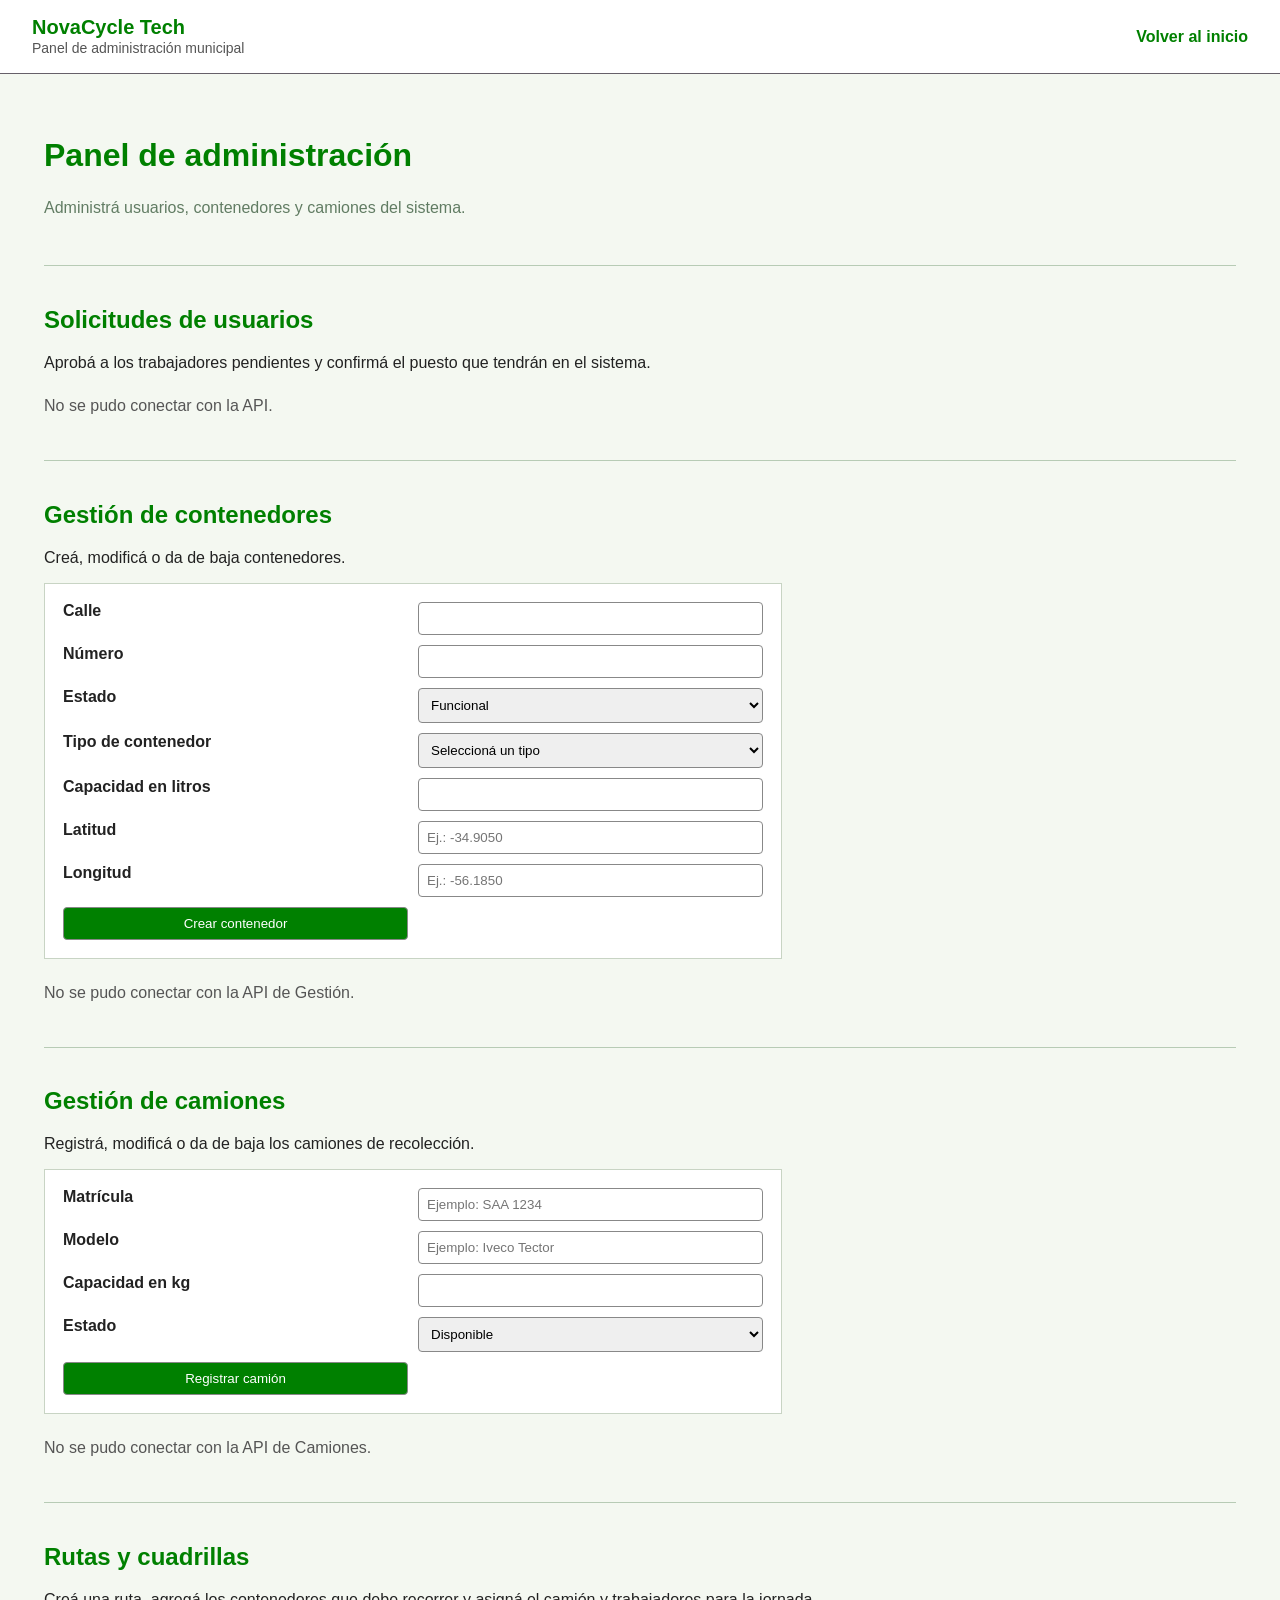
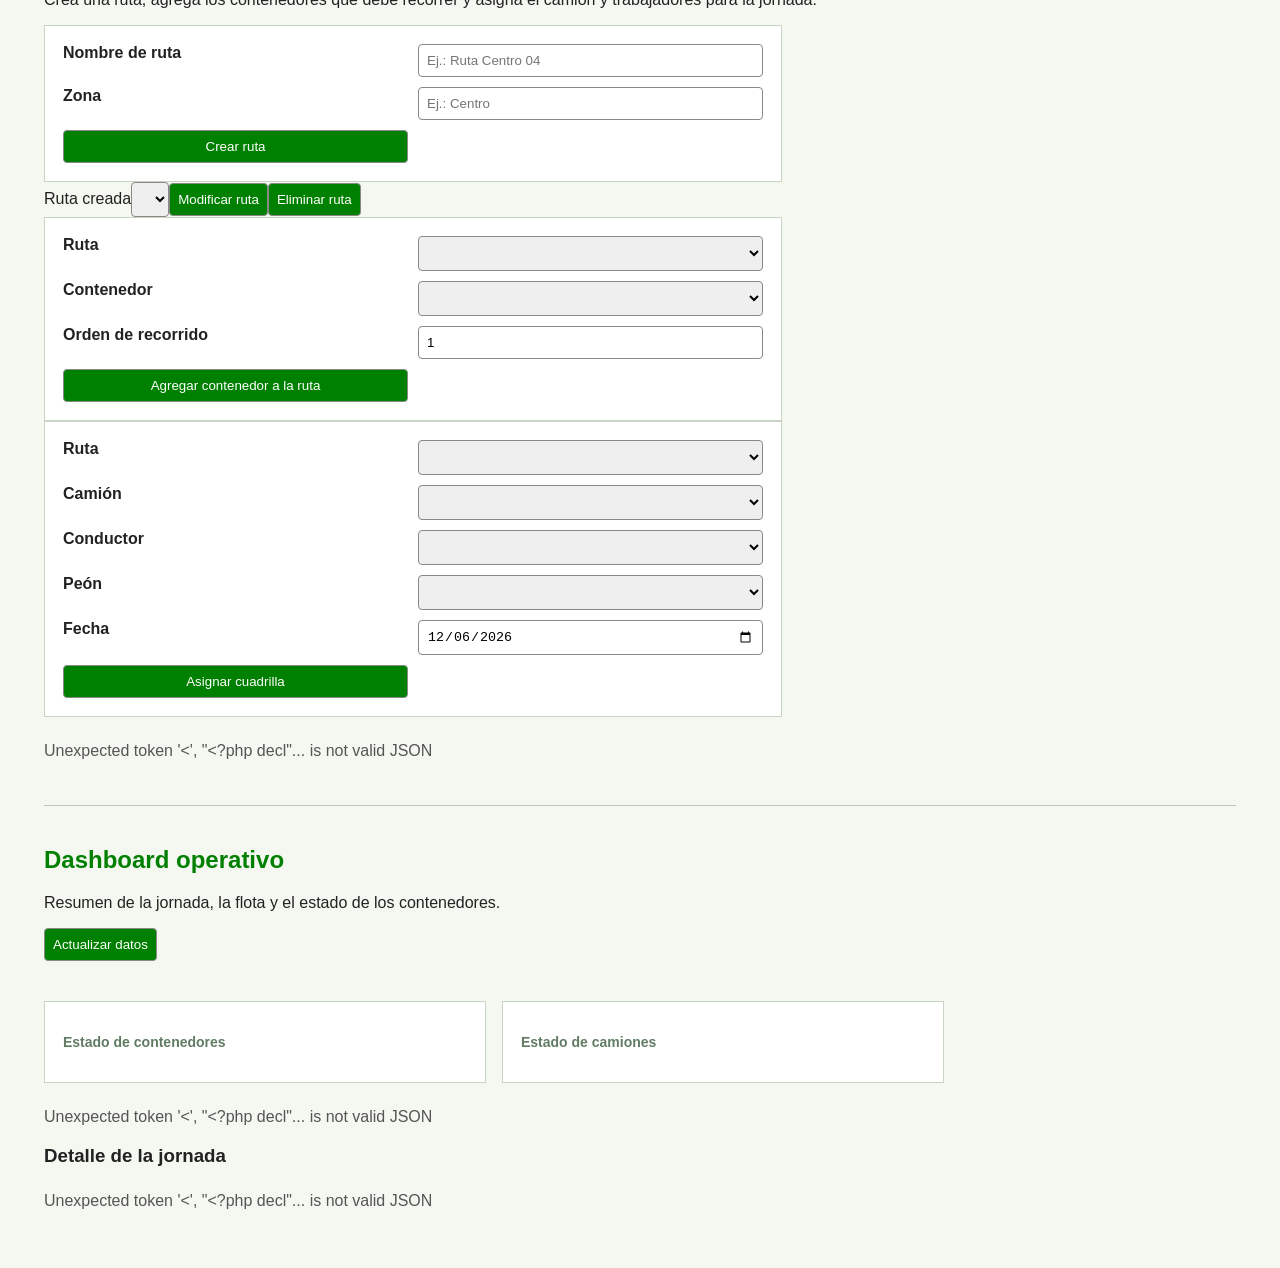
==== .github/workflows/Frontend/admin.html @ 8fd0111c "style: ordenar codigo frontend y API de operaciones" ====
<!doctype html>
<html lang="es">
  <head>
    <meta charset="UTF-8" />
    <meta name="viewport" content="width=device-width, initial-scale=1.0" />
    <title>Administración | NovaCycle Tech</title>
    <link rel="stylesheet" href="admin.css" />
  </head>

  <body>
    <header>
      <div>
        <strong>NovaCycle Tech</strong>
        <span>Panel de administración municipal</span>
      </div>

      <a href="index.html">Volver al inicio</a>
    </header>

    <main>
      <h1>Panel de administración</h1>
      <p class="descripcion">Administrá usuarios, contenedores y camiones del sistema.</p>

      <section id="usuarios">
        <h2>Solicitudes de usuarios</h2>
        <p>Aprobá a los trabajadores pendientes y confirmá el puesto que tendrán en el sistema.</p>

        <p id="mensajeUsuarios" class="mensaje">Cargando solicitudes...</p>

        <table id="tablaUsuarios" hidden>
          <thead>
            <tr>
              <th>CI</th>
              <th>Nombre</th>
              <th>Email</th>
              <th>Puesto solicitado</th>
              <th>Rol final</th>
              <th>Acción</th>
            </tr>
          </thead>
          <tbody></tbody>
        </table>
      </section>

      <section id="contenedores">
        <h2>Gestión de contenedores</h2>
        <p>Creá, modificá o da de baja contenedores.</p>

        <form id="formContenedor">
          <input type="hidden" id="idContenedor" />

          <label for="calle">Calle</label>
          <input type="text" id="calle" required />

          <label for="numero">Número</label>
          <input type="text" id="numero" required />

          <label for="estado">Estado</label>
          <select id="estado" required>
            <option value="funcional">Funcional</option>
            <option value="roto">Roto</option>
            <option value="desbordado">Desbordado</option>
          </select>

          <label for="tipoResiduo">Tipo de contenedor</label>
          <select id="tipoResiduo" required>
            <option value="" selected disabled>Seleccioná un tipo</option>
            <option value="Residuos comunes">Residuos comunes</option>
            <option value="Reciclaje">Reciclaje</option>
            <option value="Vidrio">Vidrio</option>
          </select>

          <label for="capacidad">Capacidad en litros</label>
          <input type="number" id="capacidad" min="1" required />

          <label for="latitudContenedor">Latitud</label>
          <input
            type="number"
            id="latitudContenedor"
            step="any"
            min="-35.15"
            max="-34.65"
            required
            placeholder="Ej.: -34.9050"
          />

          <label for="longitudContenedor">Longitud</label>
          <input
            type="number"
            id="longitudContenedor"
            step="any"
            min="-56.45"
            max="-55.85"
            required
            placeholder="Ej.: -56.1850"
          />

          <button type="submit" id="btnGuardar">Crear contenedor</button>
          <button type="button" id="btnCancelar" hidden>Cancelar edición</button>
        </form>

        <p id="mensajeContenedores" class="mensaje">Cargando contenedores...</p>

        <table id="tablaContenedores" hidden>
          <thead>
            <tr>
              <th>ID</th>
              <th>Ubicación</th>
              <th>Estado</th>
              <th>Residuo</th>
              <th>Capacidad</th>
              <th>Acciones</th>
            </tr>
          </thead>
          <tbody></tbody>
        </table>
      </section>

      <section id="camiones">
        <h2>Gestión de camiones</h2>
        <p>Registrá, modificá o da de baja los camiones de recolección.</p>

        <form id="formCamion">
          <input type="hidden" id="idCamion" />

          <label for="matricula">Matrícula</label>
          <input type="text" id="matricula" placeholder="Ejemplo: SAA 1234" required />

          <label for="modelo">Modelo</label>
          <input type="text" id="modelo" placeholder="Ejemplo: Iveco Tector" required />

          <label for="capacidadKg">Capacidad en kg</label>
          <input type="number" id="capacidadKg" min="1" required />

          <label for="estadoCamion">Estado</label>
          <select id="estadoCamion" required>
            <option value="disponible">Disponible</option>
            <option value="en_mantenimiento">En mantenimiento</option>
            <option value="fuera_de_servicio">Fuera de servicio</option>
          </select>

          <button type="submit" id="btnGuardarCamion">Registrar camión</button>
          <button type="button" id="btnCancelarCamion" hidden>Cancelar edición</button>
        </form>

        <p id="mensajeCamiones" class="mensaje">Cargando camiones...</p>

        <table id="tablaCamiones" hidden>
          <thead>
            <tr>
              <th>ID</th>
              <th>Matrícula</th>
              <th>Modelo</th>
              <th>Capacidad</th>
              <th>Estado</th>
              <th>Acciones</th>
            </tr>
          </thead>
          <tbody></tbody>
        </table>
      </section>

      <section id="rutas">
        <h2>Rutas y cuadrillas</h2>
        <p>
          Creá una ruta, agregá los contenedores que debe recorrer y asigná el camión y trabajadores
          para la jornada.
        </p>
        <form id="formRuta">
          <input type="hidden" id="idRutaAdmin" /><label for="nombreRutaAdmin">Nombre de ruta</label
          ><input id="nombreRutaAdmin" required placeholder="Ej.: Ruta Centro 04" /><label
            for="zonaRutaAdmin"
            >Zona</label
          ><input id="zonaRutaAdmin" required placeholder="Ej.: Centro" /><button
            type="submit"
            id="btnGuardarRuta"
          >
            Crear ruta</button
          ><button type="button" id="btnCancelarRuta" hidden>Cancelar edición</button>
        </form>
        <div>
          <label for="rutaGestion">Ruta creada</label
          ><select id="rutaGestion"></select
          ><button type="button" id="btnEditarRuta">Modificar ruta</button
          ><button type="button" id="btnEliminarRuta">Eliminar ruta</button>
        </div>
        <form id="formParada">
          <label for="rutaParada">Ruta</label
          ><select id="rutaParada" required></select
          ><label for="contenedorParada">Contenedor</label
          ><select id="contenedorParada" required></select
          ><label for="ordenParada">Orden de recorrido</label
          ><input id="ordenParada" type="number" min="1" value="1" /><button type="submit">
            Agregar contenedor a la ruta
          </button>
        </form>
        <form id="formAsignacion">
          <label for="rutaAsignacion">Ruta</label
          ><select id="rutaAsignacion" required></select
          ><label for="camionAsignacion">Camión</label
          ><select id="camionAsignacion" required></select
          ><label for="conductorAsignacion">Conductor</label
          ><select id="conductorAsignacion" required></select
          ><label for="peonAsignacion">Peón</label
          ><select id="peonAsignacion" required></select
          ><label for="fechaAsignacion">Fecha</label
          ><input id="fechaAsignacion" type="date" required /><button type="submit">
            Asignar cuadrilla
          </button>
        </form>
        <p id="mensajeRutas" class="mensaje"></p>
      </section>

      <section id="reportes">
        <h2>Dashboard operativo</h2>
        <p>Resumen de la jornada, la flota y el estado de los contenedores.</p>
        <button type="button" id="btnActualizarDashboard">Actualizar datos</button>
        <div id="dashboardMetricas" class="dashboard-metricas" aria-live="polite"></div>
        <div class="dashboard-graficos">
          <article>
            <h3>Estado de contenedores</h3>
            <div id="graficoContenedores" class="grafico-barras"></div>
          </article>
          <article>
            <h3>Estado de camiones</h3>
            <div id="graficoCamiones" class="grafico-barras"></div>
          </article>
        </div>
        <p id="mensajeDashboard" class="mensaje">Cargando dashboard...</p>
        <h3>Detalle de la jornada</h3>
        <p id="reporteAdmin" class="mensaje">Cargando reporte...</p>
      </section>
    </main>

    <script>
      const apiUsuarios = '/Proyecto/proyecto/.github/workflows/Api_Usuarios/api_usuarios.php';

      const apiGestion = '/Proyecto/proyecto/.github/workflows/Api_Gestion/api_gestion.php';

      const apiCamiones = '/Proyecto/proyecto/.github/workflows/Api_Camiones/api_camiones.php';

      const tablaUsuarios = document.getElementById('tablaUsuarios');
      const cuerpoUsuarios = tablaUsuarios.querySelector('tbody');
      const mensajeUsuarios = document.getElementById('mensajeUsuarios');

      const tablaContenedores = document.getElementById('tablaContenedores');
      const cuerpoContenedores = tablaContenedores.querySelector('tbody');
      const mensajeContenedores = document.getElementById('mensajeContenedores');

      const formulario = document.getElementById('formContenedor');
      const idContenedor = document.getElementById('idContenedor');
      const btnGuardar = document.getElementById('btnGuardar');
      const btnCancelar = document.getElementById('btnCancelar');

      const tablaCamiones = document.getElementById('tablaCamiones');
      const cuerpoCamiones = tablaCamiones.querySelector('tbody');
      const mensajeCamiones = document.getElementById('mensajeCamiones');

      const formularioCamion = document.getElementById('formCamion');
      const idCamion = document.getElementById('idCamion');
      const btnGuardarCamion = document.getElementById('btnGuardarCamion');
      const btnCancelarCamion = document.getElementById('btnCancelarCamion');

      function textoSeguro(texto) {
        const elemento = document.createElement('div');
        elemento.textContent = texto;
        return elemento.innerHTML;
      }

      function nombreRol(rol) {
        const nombres = {
          peon: 'Peón',
          conductor: 'Conductor',
          operario: 'Operario'
        };

        return nombres[rol] || rol;
      }

      async function cargarPendientes() {
        try {
          const respuesta = await fetch(apiUsuarios + '?accion=listar_pendientes', {
            method: 'POST',
            headers: { Accept: 'application/json' }
          });

          const datos = await respuesta.json();

          if (!respuesta.ok || !datos.ok) {
            mensajeUsuarios.textContent =
              datos.mensaje || 'No tienes permiso para ver esta página.';
            return;
          }

          cuerpoUsuarios.innerHTML = '';

          if (datos.usuarios.length === 0) {
            mensajeUsuarios.textContent = 'No hay solicitudes pendientes.';
            tablaUsuarios.hidden = true;
            return;
          }

          mensajeUsuarios.textContent = '';
          tablaUsuarios.hidden = false;

          datos.usuarios.forEach(function (usuario) {
            const fila = document.createElement('tr');

            fila.innerHTML = `
            <td>${textoSeguro(usuario.ci)}</td>
            <td>${textoSeguro(usuario.nombre)} ${textoSeguro(usuario.apellido)}</td>
            <td>${textoSeguro(usuario.email)}</td>
            <td>${nombreRol(usuario.rol_solicitado)}</td>
            <td>
              <select>
                <option value="peon">Peón</option>
                <option value="conductor">Conductor</option>
                <option value="operario">Operario</option>
              </select>
            </td>
            <td><button type="button">Aprobar</button></td>
          `;

            const selector = fila.querySelector('select');
            selector.value = usuario.rol_solicitado;

            fila.querySelector('button').addEventListener('click', function () {
              aprobarUsuario(usuario.ci, selector.value);
            });

            cuerpoUsuarios.appendChild(fila);
          });
        } catch (error) {
          mensajeUsuarios.textContent = 'No se pudo conectar con la API.';
        }
      }

      async function aprobarUsuario(ci, rol) {
        const datosFormulario = new FormData();
        datosFormulario.append('ci', ci);
        datosFormulario.append('rol', rol);

        const respuesta = await fetch(apiUsuarios + '?accion=aprobar_usuario', {
          method: 'POST',
          headers: { Accept: 'application/json' },
          body: datosFormulario
        });

        const datos = await respuesta.json();
        mensajeUsuarios.textContent = datos.mensaje;
        cargarPendientes();
      }

      async function cargarContenedores() {
        try {
          const respuesta = await fetch(apiGestion + '?accion=listar');
          const datos = await respuesta.json();

          if (!respuesta.ok || !datos.ok) {
            mensajeContenedores.textContent =
              datos.mensaje || 'No se pudieron cargar los contenedores.';
            return;
          }

          cuerpoContenedores.innerHTML = '';

          if (datos.contenedores.length === 0) {
            mensajeContenedores.textContent = 'No hay contenedores registrados.';
            tablaContenedores.hidden = true;
            return;
          }

          mensajeContenedores.textContent = '';
          tablaContenedores.hidden = false;

          datos.contenedores.forEach(function (contenedor) {
            const fila = document.createElement('tr');

            fila.innerHTML = `
            <td>${contenedor.id_contenedor}</td>
            <td>${textoSeguro(contenedor.calle)} ${textoSeguro(contenedor.numero)}</td>
            <td>${textoSeguro(contenedor.estado)}</td>
            <td>${textoSeguro(contenedor.tipo_residuo)}</td>
            <td>${contenedor.capacidad_litros} L</td>
            <td>
              <button type="button" class="editar">Editar</button>
              <button type="button" class="baja">Dar de baja</button>
            </td>
          `;

            fila.querySelector('.editar').addEventListener('click', function () {
              editarContenedor(contenedor);
            });

            fila.querySelector('.baja').addEventListener('click', function () {
              bajaContenedor(contenedor.id_contenedor);
            });

            cuerpoContenedores.appendChild(fila);
          });
        } catch (error) {
          mensajeContenedores.textContent = 'No se pudo conectar con la API de Gestión.';
        }
      }

      formulario.addEventListener('submit', async function (evento) {
        evento.preventDefault();

        const datos = {
          calle: document.getElementById('calle').value,
          numero: document.getElementById('numero').value,
          estado: document.getElementById('estado').value,
          tipo_residuo: document.getElementById('tipoResiduo').value,
          capacidad_litros: document.getElementById('capacidad').value,
          latitud: document.getElementById('latitudContenedor').value,
          longitud: document.getElementById('longitudContenedor').value
        };

        const editando = idContenedor.value !== '';

        const url = editando
          ? apiGestion + '?accion=actualizar&id=' + idContenedor.value
          : apiGestion + '?accion=crear';

        const opciones = editando
          ? {
              method: 'PUT',
              headers: { 'Content-Type': 'application/json' },
              body: JSON.stringify(datos)
            }
          : {
              method: 'POST',
              body: new URLSearchParams(datos)
            };

        const respuesta = await fetch(url, opciones);
        const resultado = await respuesta.json();

        mensajeContenedores.textContent = resultado.mensaje;

        if (resultado.ok) {
          limpiarFormulario();
          cargarContenedores();
        }
      });

      function editarContenedor(contenedor) {
        idContenedor.value = contenedor.id_contenedor;
        document.getElementById('calle').value = contenedor.calle;
        document.getElementById('numero').value = contenedor.numero;
        document.getElementById('estado').value = contenedor.estado;
        document.getElementById('tipoResiduo').value = contenedor.tipo_residuo;
        document.getElementById('capacidad').value = contenedor.capacidad_litros;
        document.getElementById('latitudContenedor').value = contenedor.latitud || '';
        document.getElementById('longitudContenedor').value = contenedor.longitud || '';

        btnGuardar.textContent = 'Guardar cambios';
        btnCancelar.hidden = false;

        formulario.scrollIntoView({ behavior: 'smooth', block: 'start' });
      }

      function limpiarFormulario() {
        formulario.reset();
        idContenedor.value = '';
        btnGuardar.textContent = 'Crear contenedor';
        btnCancelar.hidden = true;
      }

      btnCancelar.addEventListener('click', limpiarFormulario);

      async function bajaContenedor(id) {
        if (!confirm('¿Querés dar de baja este contenedor?')) {
          return;
        }

        const respuesta = await fetch(apiGestion + '?accion=baja&id=' + id, { method: 'DELETE' });

        const resultado = await respuesta.json();
        mensajeContenedores.textContent = resultado.mensaje;

        if (resultado.ok) {
          cargarContenedores();
        }
      }

      function nombreEstadoCamion(estado) {
        const nombres = {
          disponible: 'Disponible',
          en_mantenimiento: 'En mantenimiento',
          fuera_de_servicio: 'Fuera de servicio'
        };

        return nombres[estado] || estado;
      }

      async function cargarCamiones() {
        try {
          const respuesta = await fetch(apiCamiones + '?accion=listar');
          const datos = await respuesta.json();

          if (!respuesta.ok || !datos.ok) {
            mensajeCamiones.textContent = datos.mensaje || 'No se pudieron cargar los camiones.';
            return;
          }

          cuerpoCamiones.innerHTML = '';

          if (datos.camiones.length === 0) {
            mensajeCamiones.textContent = 'No hay camiones registrados.';
            tablaCamiones.hidden = true;
            return;
          }

          mensajeCamiones.textContent = '';
          tablaCamiones.hidden = false;

          datos.camiones.forEach(function (camion) {
            const fila = document.createElement('tr');

            fila.innerHTML = `
            <td>${camion.id_camion}</td>
            <td>${textoSeguro(camion.matricula)}</td>
            <td>${textoSeguro(camion.modelo)}</td>
            <td>${camion.capacidad_kg} kg</td>
            <td>${nombreEstadoCamion(camion.estado)}</td>
            <td>
              <button type="button" class="editarCamion">Editar</button>
              <button type="button" class="bajaCamion">Dar de baja</button>
            </td>
          `;

            fila.querySelector('.editarCamion').addEventListener('click', function () {
              editarCamion(camion);
            });

            fila.querySelector('.bajaCamion').addEventListener('click', function () {
              bajaCamion(camion.id_camion);
            });

            cuerpoCamiones.appendChild(fila);
          });
        } catch (error) {
          mensajeCamiones.textContent = 'No se pudo conectar con la API de Camiones.';
        }
      }

      formularioCamion.addEventListener('submit', async function (evento) {
        evento.preventDefault();

        const datos = {
          matricula: document.getElementById('matricula').value,
          modelo: document.getElementById('modelo').value,
          capacidad_kg: document.getElementById('capacidadKg').value,
          estado: document.getElementById('estadoCamion').value
        };

        const editando = idCamion.value !== '';

        const url = editando
          ? apiCamiones + '?accion=actualizar&id=' + idCamion.value
          : apiCamiones + '?accion=crear';

        const opciones = editando
          ? {
              method: 'PUT',
              headers: { 'Content-Type': 'application/json' },
              body: JSON.stringify(datos)
            }
          : {
              method: 'POST',
              body: new URLSearchParams(datos)
            };

        const respuesta = await fetch(url, opciones);
        const resultado = await respuesta.json();

        mensajeCamiones.textContent = resultado.mensaje;

        if (resultado.ok) {
          limpiarFormularioCamion();
          cargarCamiones();
        }
      });

      function editarCamion(camion) {
        idCamion.value = camion.id_camion;
        document.getElementById('matricula').value = camion.matricula;
        document.getElementById('modelo').value = camion.modelo;
        document.getElementById('capacidadKg').value = camion.capacidad_kg;
        document.getElementById('estadoCamion').value = camion.estado;

        btnGuardarCamion.textContent = 'Guardar cambios';
        btnCancelarCamion.hidden = false;

        formularioCamion.scrollIntoView({
          behavior: 'smooth',
          block: 'start'
        });
      }

      function limpiarFormularioCamion() {
        formularioCamion.reset();
        idCamion.value = '';
        btnGuardarCamion.textContent = 'Registrar camión';
        btnCancelarCamion.hidden = true;
      }

      btnCancelarCamion.addEventListener('click', limpiarFormularioCamion);

      async function bajaCamion(id) {
        if (!confirm('¿Querés dar de baja este camión?')) {
          return;
        }

        const respuesta = await fetch(apiCamiones + '?accion=baja&id=' + id, { method: 'DELETE' });

        const resultado = await respuesta.json();
        mensajeCamiones.textContent = resultado.mensaje;

        if (resultado.ok) {
          cargarCamiones();
        }
      }

      cargarPendientes();
      cargarContenedores();
      cargarCamiones();
    </script>
    <script src="admin-operaciones.js"></script>
    <script src="admin-dashboard.js"></script>
  </body>
</html>
---- .github/workflows/Frontend/admin.css ----
body {
  margin: 0;
  background-color: #F4F8F1;
  color: #222;
  font-family: Arial, sans-serif;
}

header {
  display: flex;
  justify-content: space-between;
  align-items: center;
  padding: 16px 32px;
  border-bottom: 1px solid #666069;
  background-color: white;
}

header strong {
  display: block;
  color: green;
  font-size: 20px;
}

header span {
  color: #555;
  font-size: 14px;
}

header a {
  color: green;
  font-weight: bold;
  text-decoration: none;
}

main {
  padding: 42px 44px;
}

h1,
h2 {
  color: green;
}

.descripcion {
  color: #617c63;
  line-height: 1.5;
}

section {
  margin-top: 45px;
  padding-top: 20px;
  border-top: 1px solid #b7cbb5;
}

.mensaje {
  margin-top: 25px;
  color: #555;
}

form {
  display: grid;
  grid-template-columns: repeat(2, minmax(180px, 1fr));
  gap: 10px;
  max-width: 700px;
  padding: 18px;
  border: 1px solid #c8d4c4;
  background-color: white;
}

form label {
  font-weight: bold;
}

input,
select,
button {
  padding: 8px;
  border: 1px solid #888;
  border-radius: 4px;
}

button {
  background-color: green;
  color: white;
  cursor: pointer;
}

button:hover {
  background-color: #006b00;
}

table {
  width: 100%;
  margin-top: 25px;
  border-collapse: collapse;
  background-color: white;
}

.dashboard-metricas,
.dashboard-graficos {
  display: grid;
  grid-template-columns: repeat(auto-fit, minmax(180px, 1fr));
  gap: 16px;
  margin-top: 20px;
  max-width: 900px;
}

.dashboard-metricas article,
.dashboard-graficos article {
  padding: 18px;
  border: 1px solid #c8d4c4;
  background-color: white;
}

.dashboard-metricas span,
.dashboard-graficos h3 {
  color: #617c63;
  font-size: 14px;
}

.dashboard-metricas strong {
  display: block;
  margin-top: 8px;
  color: green;
  font-size: 28px;
}

.grafico-barras {
  display: grid;
  gap: 12px;
}

.fila-barra {
  display: grid;
  grid-template-columns: 125px 1fr 30px;
  align-items: center;
  gap: 8px;
  font-size: 14px;
}

.pista-barra {
  height: 12px;
  overflow: hidden;
  background-color: #e5eee1;
  border-radius: 8px;
}

.valor-barra {
  height: 100%;
  background-color: green;
}

th,
td {
  padding: 13px;
  border: 1px solid #c8d4c4;
  text-align: left;
}

th {
  background-color: #e5eee1;
}

@media (max-width: 700px) {
  header {
    align-items: flex-start;
    flex-direction: column;
    gap: 12px;
  }

  main {
    padding: 28px 20px;
  }

  form {
    grid-template-columns: 1fr;
  }

  table {
    font-size: 14px;
  }
}
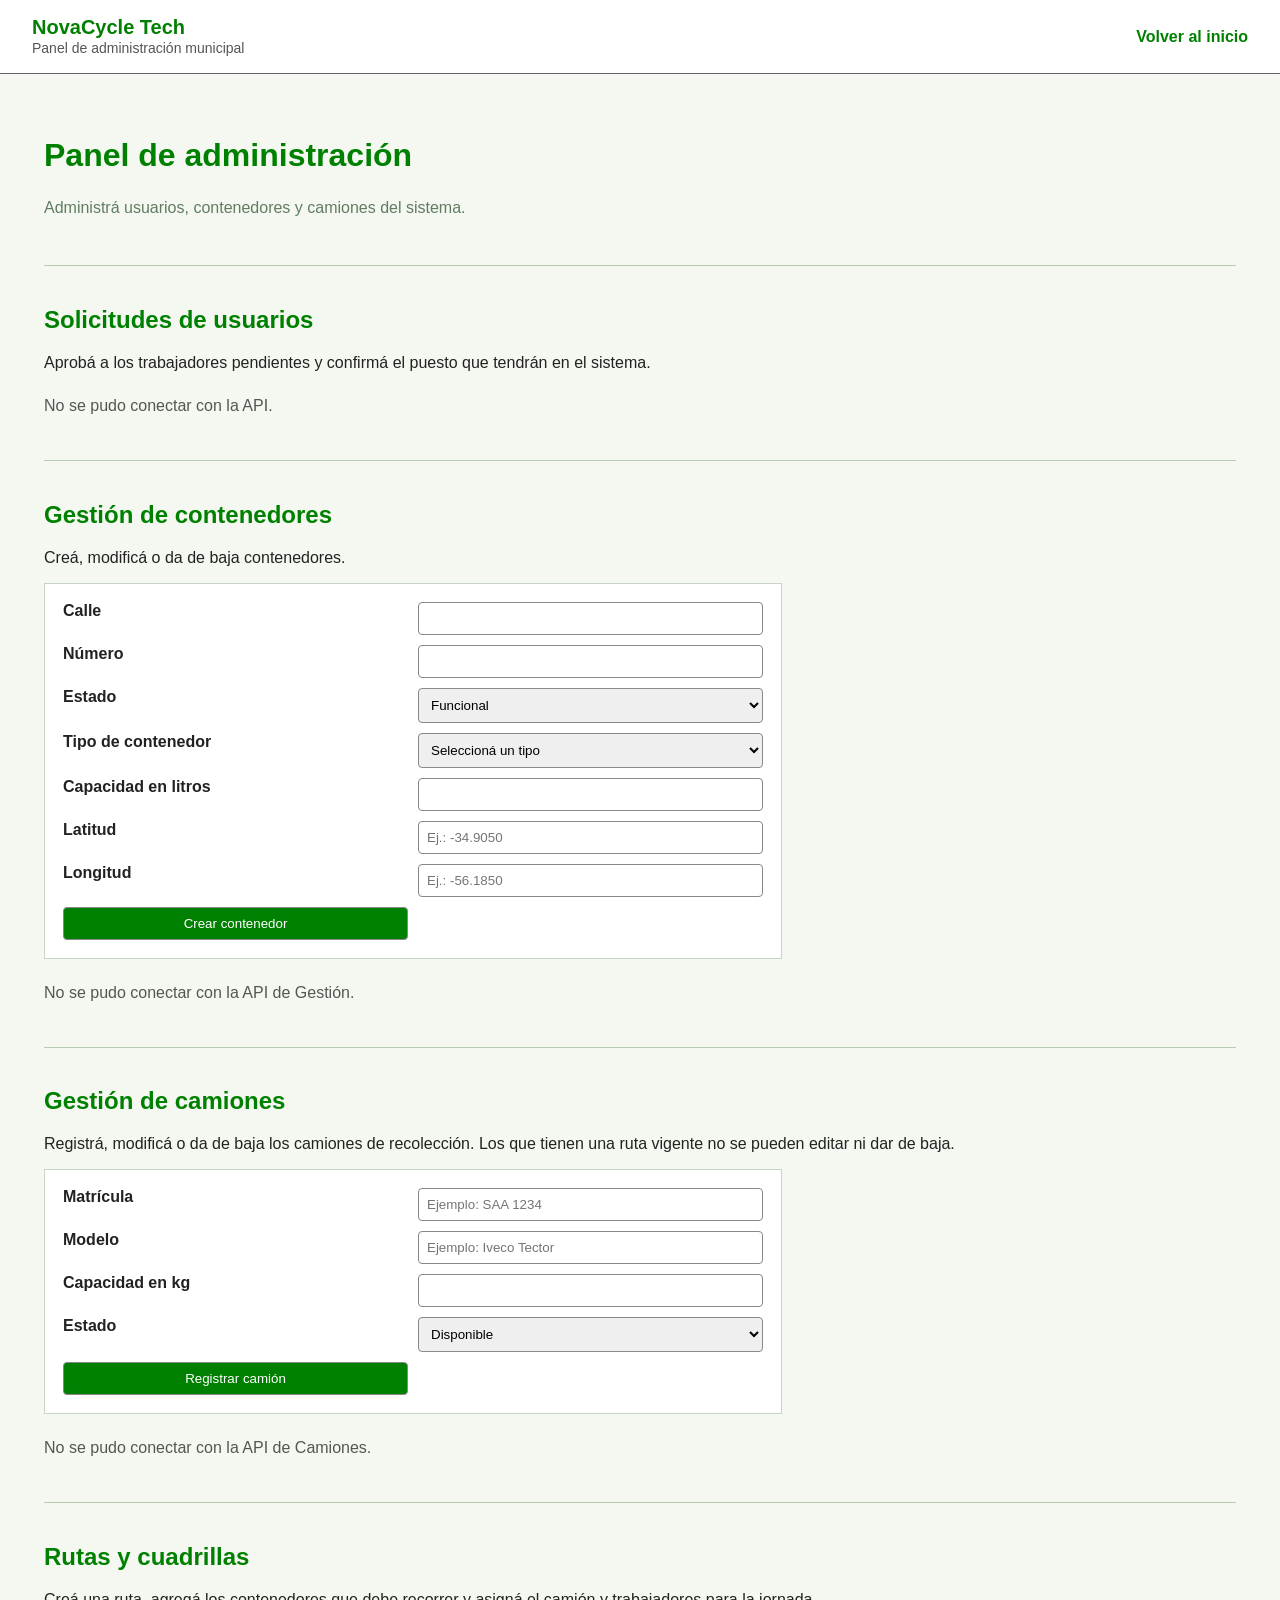
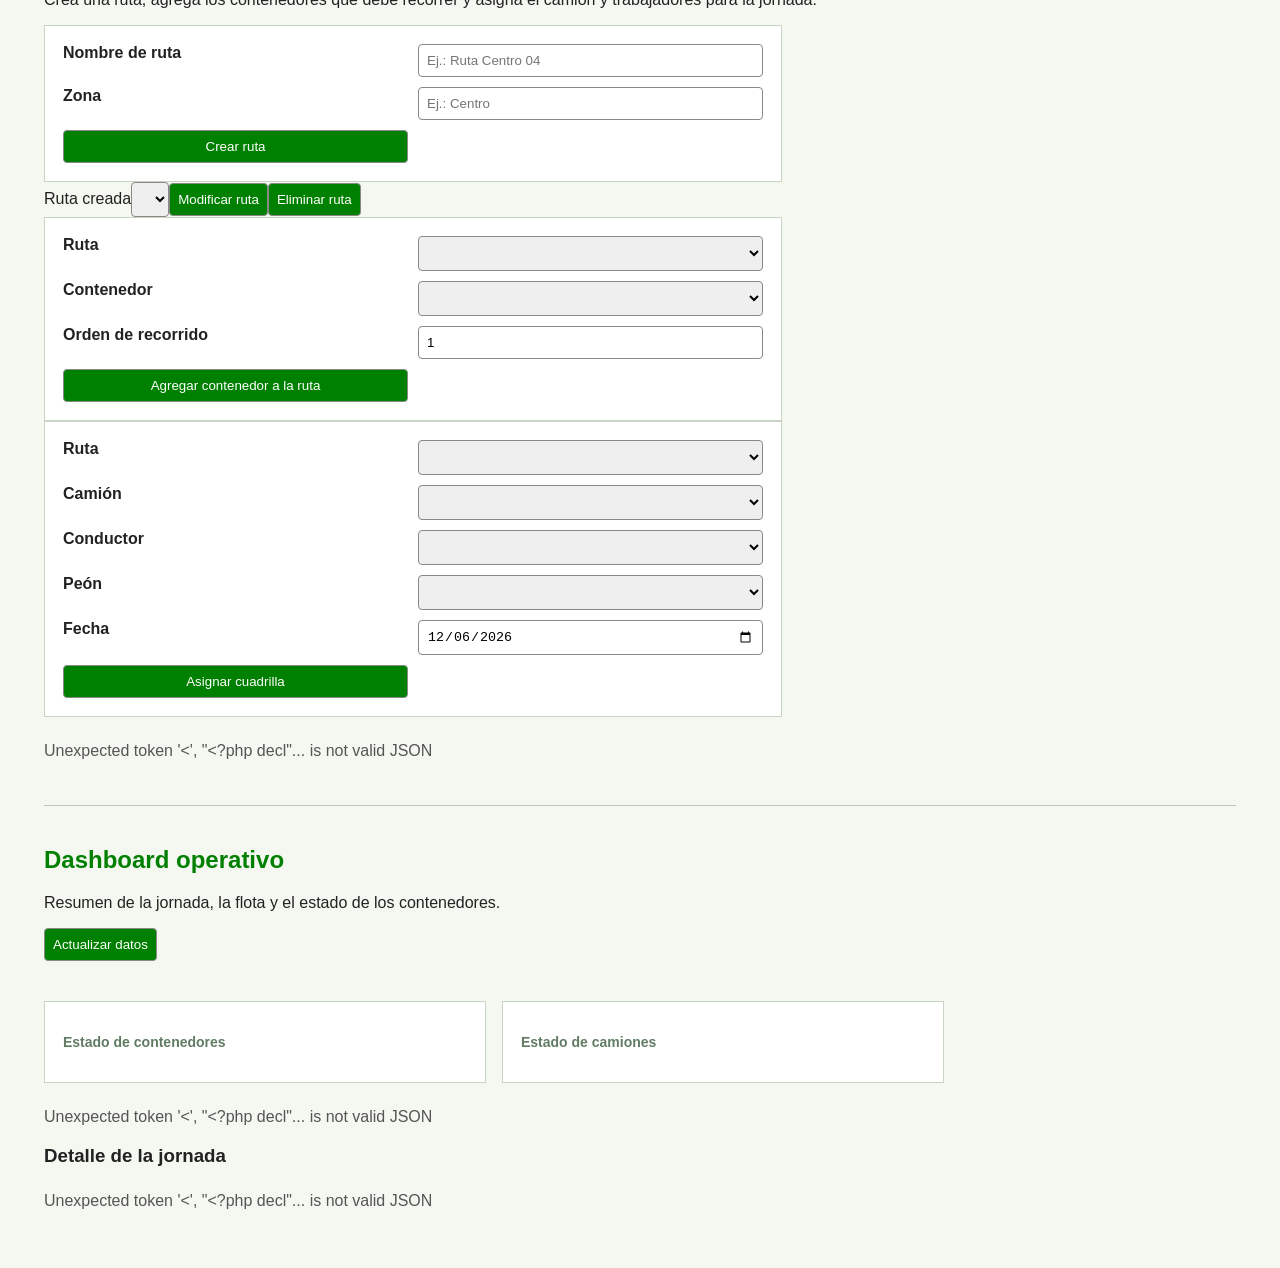
==== commit 0ae36b80: "fix: bloquear cambios de camiones con rutas vigentes" ====
--- a/.github/workflows/Frontend/admin.html
+++ b/.github/workflows/Frontend/admin.html
@@ -4,7 +4,7 @@
     <meta charset="UTF-8" />
     <meta name="viewport" content="width=device-width, initial-scale=1.0" />
     <title>Administración | NovaCycle Tech</title>
-    <link rel="stylesheet" href="admin.css" />
+    <link rel="stylesheet" href="admin.css?v=2" />
   </head>
 
   <body>
@@ -118,7 +118,7 @@
 
       <section id="camiones">
         <h2>Gestión de camiones</h2>
-        <p>Registrá, modificá o da de baja los camiones de recolección.</p>
+        <p>Registrá, modificá o da de baja los camiones de recolección. Los que tienen una ruta vigente no se pueden editar ni dar de baja.</p>
 
         <form id="formCamion">
           <input type="hidden" id="idCamion" />
@@ -153,6 +153,7 @@
               <th>Modelo</th>
               <th>Capacidad</th>
               <th>Estado</th>
+              <th>Uso</th>
               <th>Acciones</th>
             </tr>
           </thead>
@@ -517,6 +518,7 @@
 
           datos.camiones.forEach(function (camion) {
             const fila = document.createElement('tr');
+            const enUso = Number(camion.en_uso) === 1;
 
             fila.innerHTML = `
             <td>${camion.id_camion}</td>
@@ -524,9 +526,10 @@
             <td>${textoSeguro(camion.modelo)}</td>
             <td>${camion.capacidad_kg} kg</td>
             <td>${nombreEstadoCamion(camion.estado)}</td>
+            <td>${enUso ? 'Asignado a ruta' : 'Libre'}</td>
             <td>
-              <button type="button" class="editarCamion">Editar</button>
-              <button type="button" class="bajaCamion">Dar de baja</button>
+              <button type="button" class="editarCamion" ${enUso ? 'disabled title="Camión asignado a una ruta vigente"' : ''}>Editar</button>
+              <button type="button" class="bajaCamion" ${enUso ? 'disabled title="Camión asignado a una ruta vigente"' : ''}>Dar de baja</button>
             </td>
           `;
 
@@ -584,6 +587,11 @@
       });
 
       function editarCamion(camion) {
+        if (Number(camion.en_uso) === 1) {
+          mensajeCamiones.textContent = 'El camión está asignado a una ruta vigente y no se puede editar.';
+          return;
+        }
+
         idCamion.value = camion.id_camion;
         document.getElementById('matricula').value = camion.matricula;
         document.getElementById('modelo').value = camion.modelo;
--- a/.github/workflows/Frontend/admin.css
+++ b/.github/workflows/Frontend/admin.css
@@ -86,6 +86,14 @@
 
 button:hover {
   background-color: #006b00;
+}
+
+button:disabled,
+button:disabled:hover {
+  background-color: #7f9282;
+  border-color: #7f9282;
+  cursor: not-allowed;
+  opacity: 0.7;
 }
 
 table {
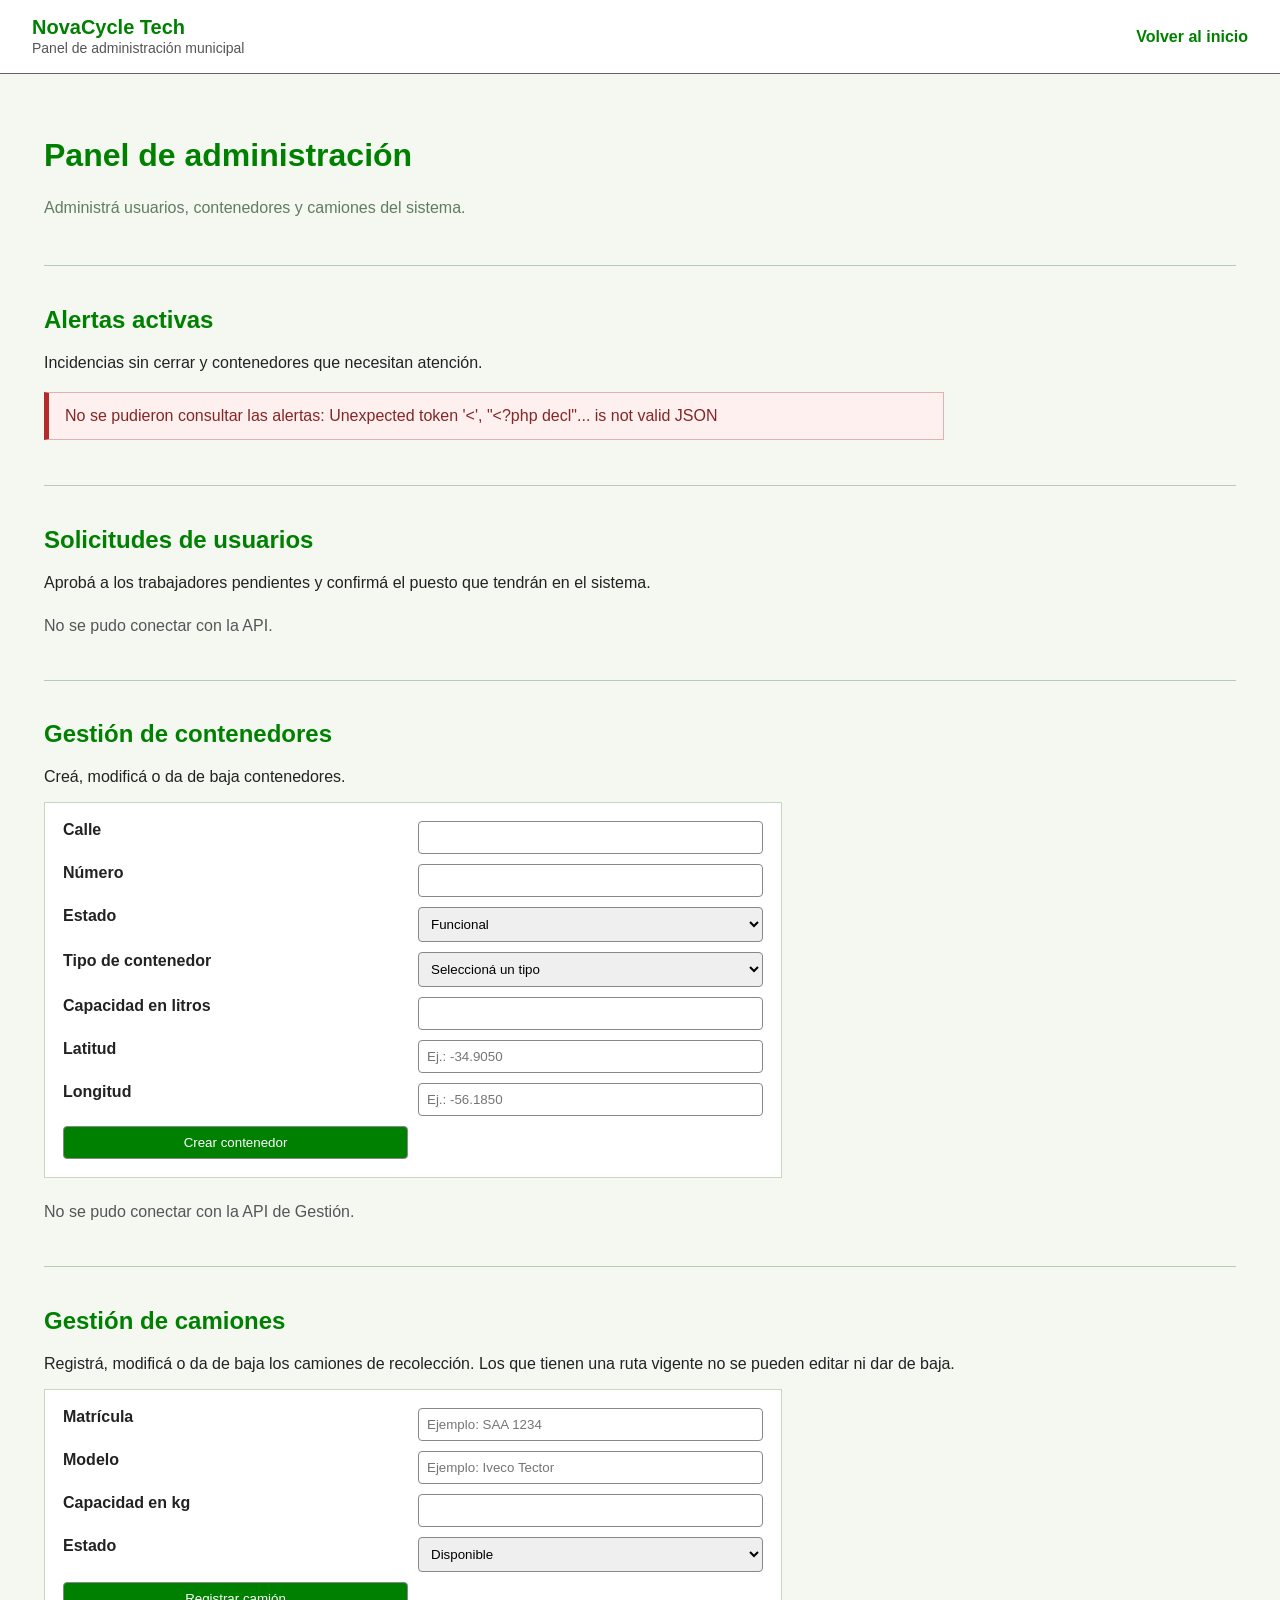
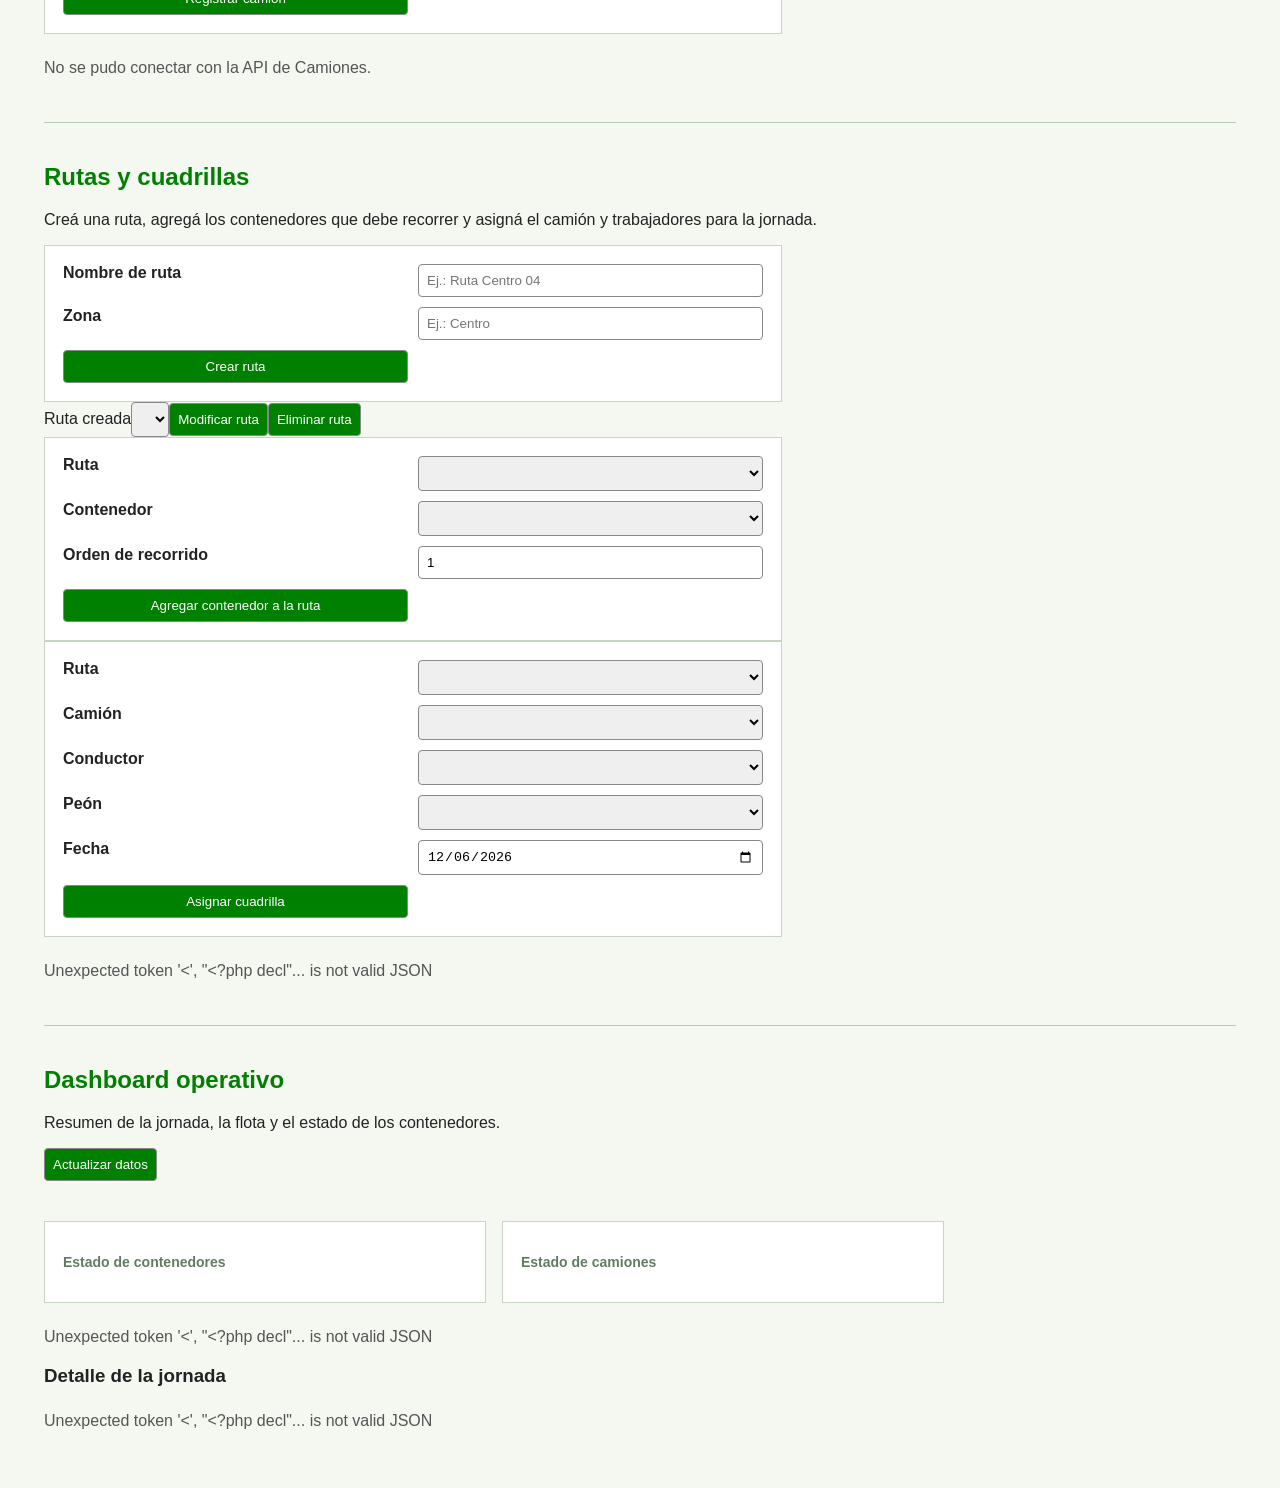
==== commit 0541dcd1: "feat: alertas activas y sesiones independientes por pestaña" ====
--- a/.github/workflows/Frontend/admin.html
+++ b/.github/workflows/Frontend/admin.html
@@ -4,7 +4,7 @@
     <meta charset="UTF-8" />
     <meta name="viewport" content="width=device-width, initial-scale=1.0" />
     <title>Administración | NovaCycle Tech</title>
-    <link rel="stylesheet" href="admin.css?v=2" />
+    <link rel="stylesheet" href="admin.css?v=3" />
   </head>
 
   <body>
@@ -20,6 +20,14 @@
     <main>
       <h1>Panel de administración</h1>
       <p class="descripcion">Administrá usuarios, contenedores y camiones del sistema.</p>
+
+      <section id="alertas">
+        <h2>Alertas activas</h2>
+        <p>Incidencias sin cerrar y contenedores que necesitan atención.</p>
+        <div id="alertasDashboard" class="alertas-dashboard" aria-live="polite">
+          <p class="alertas-vacias">Consultando alertas...</p>
+        </div>
+      </section>
 
       <section id="usuarios">
         <h2>Solicitudes de usuarios</h2>
@@ -233,6 +241,7 @@
       </section>
     </main>
 
+    <script src="sesion.js?v=2"></script>
     <script>
       const apiUsuarios = '/Proyecto/proyecto/.github/workflows/Api_Usuarios/api_usuarios.php';
 
@@ -280,7 +289,7 @@
 
       async function cargarPendientes() {
         try {
-          const respuesta = await fetch(apiUsuarios + '?accion=listar_pendientes', {
+          const respuesta = await fetchAutenticado(apiUsuarios + '?accion=listar_pendientes', {
             method: 'POST',
             headers: { Accept: 'application/json' }
           });
@@ -341,7 +350,7 @@
         datosFormulario.append('ci', ci);
         datosFormulario.append('rol', rol);
 
-        const respuesta = await fetch(apiUsuarios + '?accion=aprobar_usuario', {
+        const respuesta = await fetchAutenticado(apiUsuarios + '?accion=aprobar_usuario', {
           method: 'POST',
           headers: { Accept: 'application/json' },
           body: datosFormulario
@@ -354,7 +363,7 @@
 
       async function cargarContenedores() {
         try {
-          const respuesta = await fetch(apiGestion + '?accion=listar');
+          const respuesta = await fetchAutenticado(apiGestion + '?accion=listar');
           const datos = await respuesta.json();
 
           if (!respuesta.ok || !datos.ok) {
@@ -434,7 +443,7 @@
               body: new URLSearchParams(datos)
             };
 
-        const respuesta = await fetch(url, opciones);
+        const respuesta = await fetchAutenticado(url, opciones);
         const resultado = await respuesta.json();
 
         mensajeContenedores.textContent = resultado.mensaje;
@@ -475,7 +484,7 @@
           return;
         }
 
-        const respuesta = await fetch(apiGestion + '?accion=baja&id=' + id, { method: 'DELETE' });
+        const respuesta = await fetchAutenticado(apiGestion + '?accion=baja&id=' + id, { method: 'DELETE' });
 
         const resultado = await respuesta.json();
         mensajeContenedores.textContent = resultado.mensaje;
@@ -497,7 +506,7 @@
 
       async function cargarCamiones() {
         try {
-          const respuesta = await fetch(apiCamiones + '?accion=listar');
+          const respuesta = await fetchAutenticado(apiCamiones + '?accion=listar');
           const datos = await respuesta.json();
 
           if (!respuesta.ok || !datos.ok) {
@@ -575,7 +584,7 @@
               body: new URLSearchParams(datos)
             };
 
-        const respuesta = await fetch(url, opciones);
+        const respuesta = await fetchAutenticado(url, opciones);
         const resultado = await respuesta.json();
 
         mensajeCamiones.textContent = resultado.mensaje;
@@ -621,7 +630,7 @@
           return;
         }
 
-        const respuesta = await fetch(apiCamiones + '?accion=baja&id=' + id, { method: 'DELETE' });
+        const respuesta = await fetchAutenticado(apiCamiones + '?accion=baja&id=' + id, { method: 'DELETE' });
 
         const resultado = await respuesta.json();
         mensajeCamiones.textContent = resultado.mensaje;
@@ -635,7 +644,7 @@
       cargarContenedores();
       cargarCamiones();
     </script>
-    <script src="admin-operaciones.js"></script>
-    <script src="admin-dashboard.js"></script>
+    <script src="admin-operaciones.js?v=2"></script>
+    <script src="admin-dashboard.js?v=3"></script>
   </body>
 </html>
--- a/.github/workflows/Frontend/admin.css
+++ b/.github/workflows/Frontend/admin.css
@@ -103,6 +103,49 @@
   background-color: white;
 }
 
+.alertas-dashboard {
+  display: grid;
+  grid-template-columns: repeat(auto-fit, minmax(220px, 1fr));
+  gap: 12px;
+  max-width: 900px;
+  margin-top: 20px;
+}
+
+.alertas-dashboard article,
+.alertas-vacias,
+.alertas-error {
+  margin: 0;
+  padding: 14px 16px;
+  border: 1px solid #e3c487;
+  border-left: 5px solid #b66b00;
+  background-color: #fff7e7;
+  color: #533800;
+}
+
+.alertas-dashboard strong,
+.alertas-dashboard span {
+  display: block;
+}
+
+.alertas-dashboard span {
+  margin-top: 5px;
+  font-size: 14px;
+}
+
+.alertas-vacias {
+  border-color: #c8d4c4;
+  border-left-color: green;
+  background-color: white;
+  color: #355739;
+}
+
+.alertas-error {
+  border-color: #e1b1b1;
+  border-left-color: #b52b2b;
+  background-color: #fff0f0;
+  color: #862525;
+}
+
 .dashboard-metricas,
 .dashboard-graficos {
   display: grid;
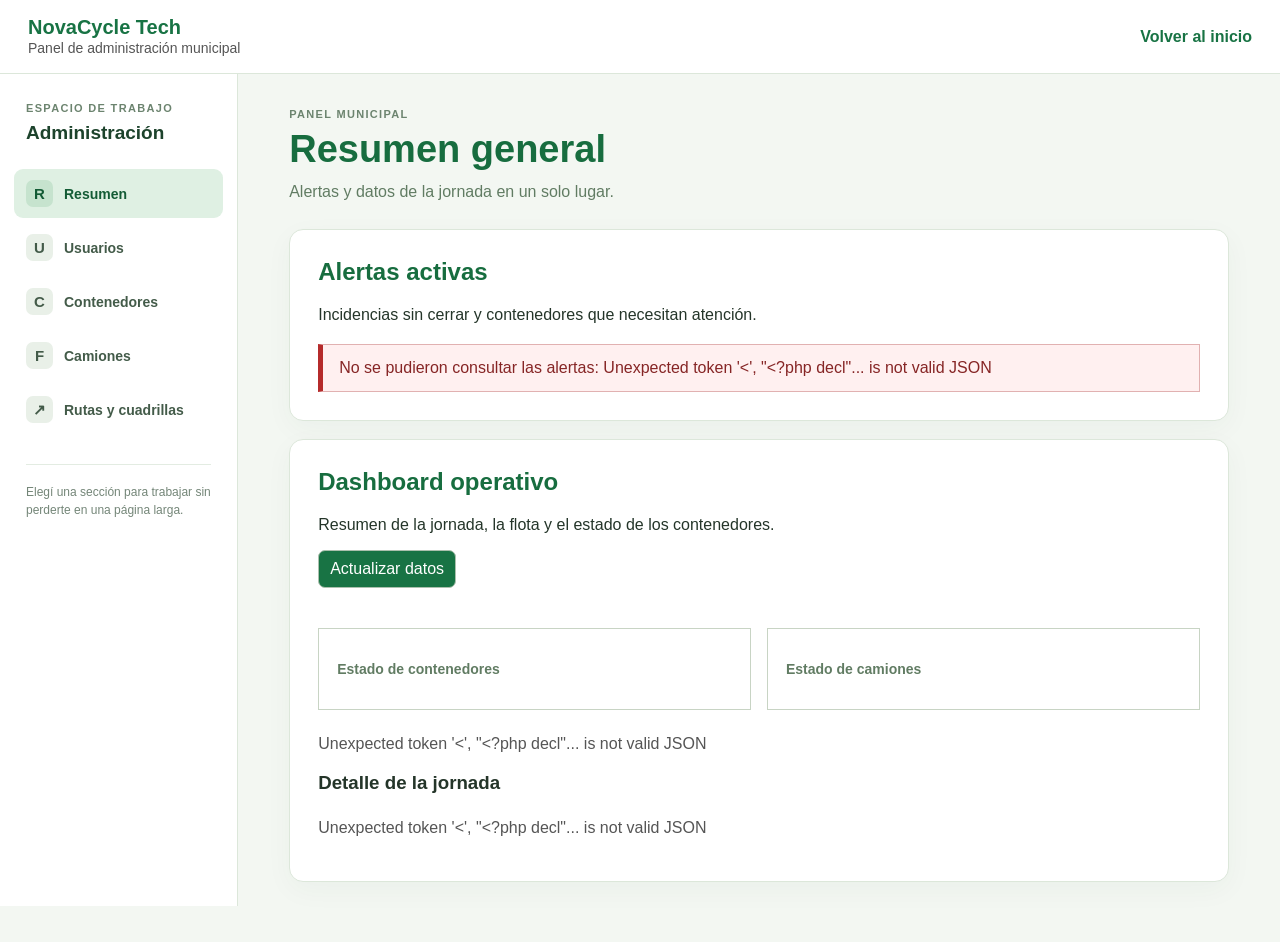
==== commit bac33e85: "feat: gestionar usuarios y organizar panel admin por secciones" ====
--- a/.github/workflows/Frontend/admin.html
+++ b/.github/workflows/Frontend/admin.html
@@ -4,7 +4,7 @@
     <meta charset="UTF-8" />
     <meta name="viewport" content="width=device-width, initial-scale=1.0" />
     <title>Administración | NovaCycle Tech</title>
-    <link rel="stylesheet" href="admin.css?v=3" />
+    <link rel="stylesheet" href="admin.css?v=7" />
   </head>
 
   <body>
@@ -17,11 +17,28 @@
       <a href="index.html">Volver al inicio</a>
     </header>
 
-    <main>
-      <h1>Panel de administración</h1>
-      <p class="descripcion">Administrá usuarios, contenedores y camiones del sistema.</p>
-
-      <section id="alertas">
+    <div class="layout-admin">
+      <aside class="barra-admin">
+        <p class="barra-admin-etiqueta">ESPACIO DE TRABAJO</p>
+        <strong>Administración</strong>
+        <nav class="navegacion-admin" aria-label="Secciones de administración">
+          <a href="#vista-resumen" data-seccion="resumen"><span aria-hidden="true">R</span> Resumen</a>
+          <a href="#vista-usuarios" data-seccion="usuarios"><span aria-hidden="true">U</span> Usuarios</a>
+          <a href="#vista-contenedores" data-seccion="contenedores"><span aria-hidden="true">C</span> Contenedores</a>
+          <a href="#vista-camiones" data-seccion="camiones"><span aria-hidden="true">F</span> Camiones</a>
+          <a href="#vista-rutas" data-seccion="rutas"><span aria-hidden="true">↗</span> Rutas y cuadrillas</a>
+        </nav>
+        <p class="barra-admin-ayuda">Elegí una sección para trabajar sin perderte en una página larga.</p>
+      </aside>
+
+      <main id="contenidoAdmin">
+        <div class="encabezado-admin">
+          <p class="encabezado-etiqueta">PANEL MUNICIPAL</p>
+          <h1 id="tituloSeccion">Resumen general</h1>
+          <p id="descripcionSeccion" class="descripcion">Alertas y datos de la jornada en un solo lugar.</p>
+        </div>
+
+      <section id="alertas" class="panel-admin" data-panel="resumen">
         <h2>Alertas activas</h2>
         <p>Incidencias sin cerrar y contenedores que necesitan atención.</p>
         <div id="alertasDashboard" class="alertas-dashboard" aria-live="polite">
@@ -29,7 +46,7 @@
         </div>
       </section>
 
-      <section id="usuarios">
+      <section id="usuarios" class="panel-admin" data-panel="usuarios">
         <h2>Solicitudes de usuarios</h2>
         <p>Aprobá a los trabajadores pendientes y confirmá el puesto que tendrán en el sistema.</p>
 
@@ -48,9 +65,46 @@
           </thead>
           <tbody></tbody>
         </table>
+
+        <h3>Usuarios registrados</h3>
+        <p>Modificá los datos de una cuenta o eliminá una que no tenga actividad registrada.</p>
+        <p id="mensajeUsuariosRegistrados" class="mensaje" role="status">Cargando usuarios...</p>
+        <table id="tablaUsuariosRegistrados" hidden>
+          <thead>
+            <tr>
+              <th>CI</th>
+              <th>Nombre</th>
+              <th>Email</th>
+              <th>Estado</th>
+              <th>Rol</th>
+              <th>Acciones</th>
+            </tr>
+          </thead>
+          <tbody></tbody>
+        </table>
+
+        <form id="formUsuario" hidden>
+          <h3>Modificar usuario</h3>
+          <label for="ciUsuario">CI</label>
+          <input id="ciUsuario" readonly />
+          <label for="nombreUsuario">Nombre</label>
+          <input id="nombreUsuario" maxlength="30" required />
+          <label for="apellidoUsuario">Apellido</label>
+          <input id="apellidoUsuario" maxlength="30" required />
+          <label for="emailUsuario">Correo</label>
+          <input id="emailUsuario" type="email" maxlength="30" required />
+          <label for="rolUsuario">Rol</label>
+          <select id="rolUsuario" required>
+            <option value="peon">Peón</option>
+            <option value="conductor">Conductor</option>
+            <option value="operario">Operario</option>
+          </select>
+          <button type="submit">Guardar cambios</button>
+          <button type="button" id="cancelarUsuario">Cancelar</button>
+        </form>
       </section>
 
-      <section id="contenedores">
+      <section id="contenedores" class="panel-admin" data-panel="contenedores">
         <h2>Gestión de contenedores</h2>
         <p>Creá, modificá o da de baja contenedores.</p>
 
@@ -124,7 +178,7 @@
         </table>
       </section>
 
-      <section id="camiones">
+      <section id="camiones" class="panel-admin" data-panel="camiones">
         <h2>Gestión de camiones</h2>
         <p>Registrá, modificá o da de baja los camiones de recolección. Los que tienen una ruta vigente no se pueden editar ni dar de baja.</p>
 
@@ -169,7 +223,7 @@
         </table>
       </section>
 
-      <section id="rutas">
+      <section id="rutas" class="panel-admin" data-panel="rutas">
         <h2>Rutas y cuadrillas</h2>
         <p>
           Creá una ruta, agregá los contenedores que debe recorrer y asigná el camión y trabajadores
@@ -220,7 +274,7 @@
         <p id="mensajeRutas" class="mensaje"></p>
       </section>
 
-      <section id="reportes">
+      <section id="reportes" class="panel-admin" data-panel="resumen">
         <h2>Dashboard operativo</h2>
         <p>Resumen de la jornada, la flota y el estado de los contenedores.</p>
         <button type="button" id="btnActualizarDashboard">Actualizar datos</button>
@@ -239,7 +293,8 @@
         <h3>Detalle de la jornada</h3>
         <p id="reporteAdmin" class="mensaje">Cargando reporte...</p>
       </section>
-    </main>
+      </main>
+    </div>
 
     <script src="sesion.js?v=2"></script>
     <script>
@@ -359,6 +414,7 @@
         const datos = await respuesta.json();
         mensajeUsuarios.textContent = datos.mensaje;
         cargarPendientes();
+        if (datos.ok) cargarUsuariosRegistrados();
       }
 
       async function cargarContenedores() {
@@ -644,6 +700,8 @@
       cargarContenedores();
       cargarCamiones();
     </script>
+    <script src="admin-navegacion.js?v=2"></script>
+    <script src="admin-usuarios.js?v=1"></script>
     <script src="admin-operaciones.js?v=2"></script>
     <script src="admin-dashboard.js?v=3"></script>
   </body>
--- a/.github/workflows/Frontend/admin.css
+++ b/.github/workflows/Frontend/admin.css
@@ -1,7 +1,7 @@
 body {
   margin: 0;
-  background-color: #F4F8F1;
-  color: #222;
+  background-color: #f3f7f2;
+  color: #243529;
   font-family: Arial, sans-serif;
 }
 
@@ -9,14 +9,18 @@
   display: flex;
   justify-content: space-between;
   align-items: center;
-  padding: 16px 32px;
-  border-bottom: 1px solid #666069;
+  gap: 18px;
+  padding: 16px 28px;
+  border-bottom: 1px solid #dce7da;
   background-color: white;
+  position: sticky;
+  top: 0;
+  z-index: 10;
 }
 
 header strong {
   display: block;
-  color: green;
+  color: #187344;
   font-size: 20px;
 }
 
@@ -26,29 +30,145 @@
 }
 
 header a {
-  color: green;
+  color: #187344;
   font-weight: bold;
   text-decoration: none;
 }
 
+.layout-admin {
+  display: grid;
+  grid-template-columns: 238px minmax(0, 1fr);
+  min-height: calc(100vh - 68px);
+}
+
+.barra-admin {
+  position: sticky;
+  top: 68px;
+  align-self: start;
+  box-sizing: border-box;
+  height: calc(100vh - 68px);
+  padding: 28px 14px;
+  border-right: 1px solid #dce7da;
+  background: #fff;
+}
+
+.barra-admin-etiqueta,
+.encabezado-etiqueta {
+  margin: 0 12px 8px;
+  color: #6c846f;
+  font-size: 11px;
+  font-weight: bold;
+  letter-spacing: 0.12em;
+}
+
+.barra-admin > strong {
+  display: block;
+  margin: 0 12px 25px;
+  color: #1d432c;
+  font-size: 19px;
+}
+
+.navegacion-admin {
+  display: grid;
+  gap: 5px;
+}
+
+.navegacion-admin a {
+  display: flex;
+  align-items: center;
+  gap: 11px;
+  padding: 11px 12px;
+  border-radius: 9px;
+  color: #435b49;
+  font-size: 14px;
+  font-weight: bold;
+  text-decoration: none;
+  transition: background-color 0.15s, color 0.15s;
+}
+
+.navegacion-admin a:hover,
+.navegacion-admin a:focus-visible {
+  background: #edf5ec;
+  color: #186d40;
+}
+
+.navegacion-admin a.activo {
+  background: #dff0e3;
+  color: #135b35;
+}
+
+.navegacion-admin a span {
+  display: grid;
+  place-items: center;
+  width: 27px;
+  height: 27px;
+  flex: none;
+  border-radius: 7px;
+  background: #e9f0e8;
+  font-size: 15px;
+}
+
+.navegacion-admin a.activo span {
+  background: #c6e3ce;
+}
+
+.barra-admin-ayuda {
+  margin: 30px 12px 0;
+  padding-top: 18px;
+  border-top: 1px solid #e3ece2;
+  color: #748678;
+  font-size: 12px;
+  line-height: 1.5;
+}
+
 main {
-  padding: 42px 44px;
+  min-width: 0;
+  padding: 34px clamp(22px, 4vw, 56px) 60px;
+}
+
+.encabezado-admin {
+  margin-bottom: 25px;
+}
+
+.encabezado-admin .encabezado-etiqueta {
+  margin-left: 0;
+}
+
+.encabezado-admin h1 {
+  margin: 0;
+  font-size: clamp(27px, 3vw, 38px);
 }
 
 h1,
 h2 {
-  color: green;
+  color: #176d3f;
 }
 
 .descripcion {
+  margin: 9px 0 0;
   color: #617c63;
   line-height: 1.5;
 }
 
-section {
-  margin-top: 45px;
-  padding-top: 20px;
-  border-top: 1px solid #b7cbb5;
+main > .panel-admin {
+  box-sizing: border-box;
+  min-width: 0;
+  max-width: 100%;
+  margin-top: 18px;
+  padding: 28px;
+  border: 1px solid #dce7da;
+  border-radius: 14px;
+  background: #fff;
+  box-shadow: 0 8px 28px rgba(26, 73, 41, 0.04);
+  overflow-x: auto;
+}
+
+body.paneles-activos main > .panel-admin:not(.activo) {
+  display: none;
+}
+
+.panel-admin h2 {
+  margin-top: 0;
 }
 
 .mensaje {
@@ -63,7 +183,21 @@
   max-width: 700px;
   padding: 18px;
   border: 1px solid #c8d4c4;
-  background-color: white;
+  background-color: #f9fcf8;
+  border-radius: 10px;
+}
+
+#formUsuario[hidden] {
+  display: none;
+}
+
+#formUsuario h3 {
+  grid-column: 1 / -1;
+  margin: 0 0 8px;
+}
+
+#tablaUsuariosRegistrados td button + button {
+  margin-left: 8px;
 }
 
 form label {
@@ -73,13 +207,22 @@
 input,
 select,
 button {
-  padding: 8px;
-  border: 1px solid #888;
-  border-radius: 4px;
+  padding: 9px 11px;
+  border: 1px solid #abc0ad;
+  border-radius: 7px;
+  font: inherit;
+}
+
+input:focus-visible,
+select:focus-visible,
+button:focus-visible,
+header a:focus-visible {
+  outline: 2px solid #228553;
+  outline-offset: 2px;
 }
 
 button {
-  background-color: green;
+  background-color: #187344;
   color: white;
   cursor: pointer;
 }
@@ -203,12 +346,48 @@
 th,
 td {
   padding: 13px;
-  border: 1px solid #c8d4c4;
+  border-bottom: 1px solid #e2ebe0;
   text-align: left;
 }
 
 th {
-  background-color: #e5eee1;
+  background-color: #eff5ed;
+  color: #415c45;
+}
+
+tbody tr:hover {
+  background-color: #f8fbf7;
+}
+
+@media (max-width: 950px) {
+  .layout-admin {
+    grid-template-columns: minmax(0, 1fr);
+    align-content: start;
+  }
+
+  .barra-admin {
+    position: static;
+    height: auto;
+    padding: 14px 20px;
+    border-right: 0;
+    border-bottom: 1px solid #dce7da;
+  }
+
+  .barra-admin-etiqueta,
+  .barra-admin > strong,
+  .barra-admin-ayuda {
+    display: none;
+  }
+
+  .navegacion-admin {
+    display: flex;
+    overflow-x: auto;
+    white-space: nowrap;
+  }
+
+  .navegacion-admin a {
+    flex: none;
+  }
 }
 
 @media (max-width: 700px) {
@@ -219,7 +398,22 @@
   }
 
   main {
-    padding: 28px 20px;
+    padding: 24px 16px 40px;
+  }
+
+  .navegacion-admin {
+    display: grid;
+    grid-template-columns: repeat(2, minmax(0, 1fr));
+    overflow: visible;
+    white-space: normal;
+  }
+
+  .navegacion-admin a:last-child {
+    grid-column: 1 / -1;
+  }
+
+  main > .panel-admin {
+    padding: 20px 16px;
   }
 
   form {
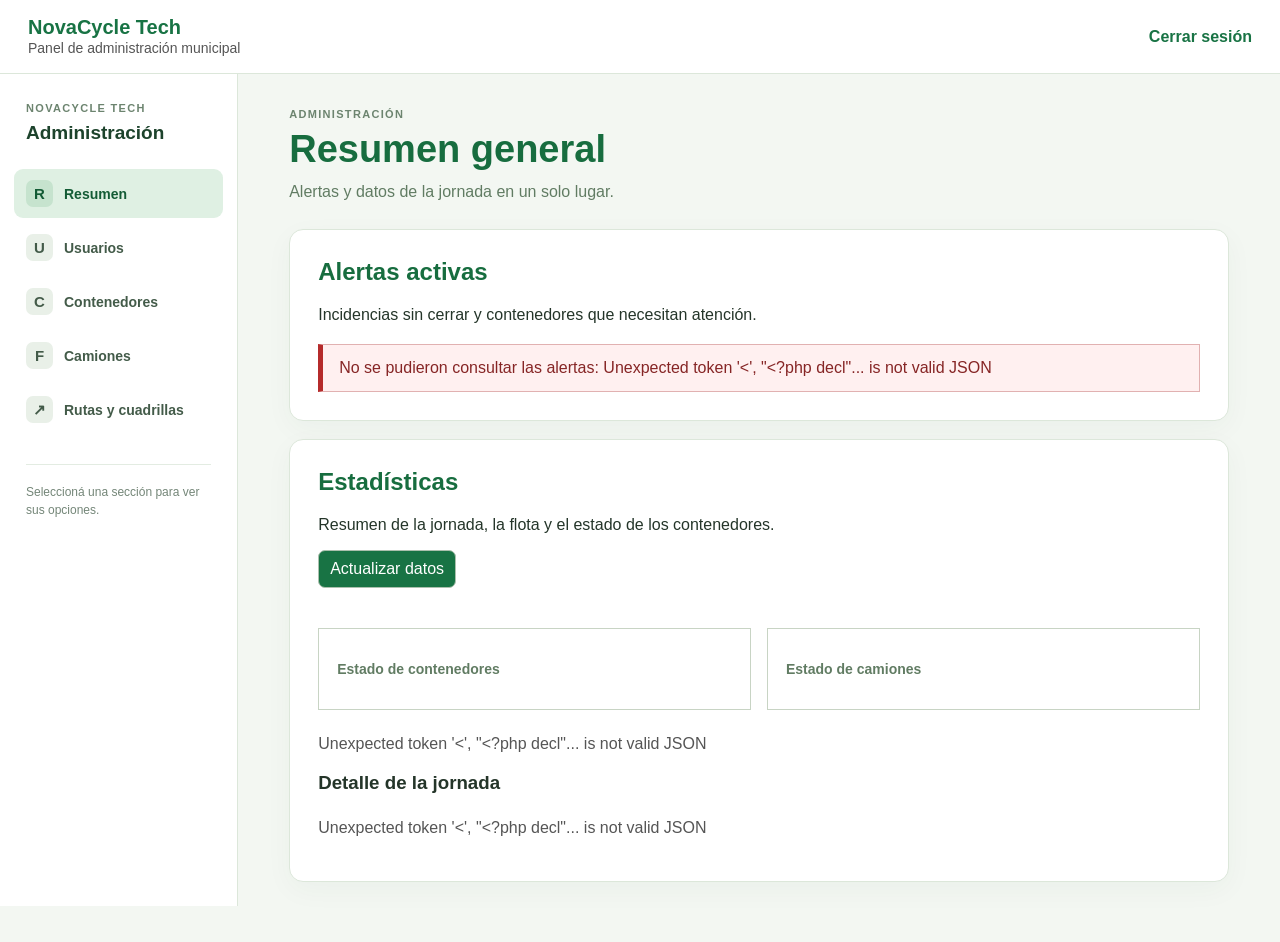
==== commit c4680240: "Mejorar sesiones, rutas y mapa" ====
--- a/.github/workflows/Frontend/admin.html
+++ b/.github/workflows/Frontend/admin.html
@@ -14,12 +14,12 @@
         <span>Panel de administración municipal</span>
       </div>
 
-      <a href="index.html">Volver al inicio</a>
+      <a href="index.html" data-cerrar-sesion>Cerrar sesión</a>
     </header>
 
     <div class="layout-admin">
       <aside class="barra-admin">
-        <p class="barra-admin-etiqueta">ESPACIO DE TRABAJO</p>
+        <p class="barra-admin-etiqueta">NOVACYCLE TECH</p>
         <strong>Administración</strong>
         <nav class="navegacion-admin" aria-label="Secciones de administración">
           <a href="#vista-resumen" data-seccion="resumen"><span aria-hidden="true">R</span> Resumen</a>
@@ -28,12 +28,12 @@
           <a href="#vista-camiones" data-seccion="camiones"><span aria-hidden="true">F</span> Camiones</a>
           <a href="#vista-rutas" data-seccion="rutas"><span aria-hidden="true">↗</span> Rutas y cuadrillas</a>
         </nav>
-        <p class="barra-admin-ayuda">Elegí una sección para trabajar sin perderte en una página larga.</p>
+        <p class="barra-admin-ayuda">Seleccioná una sección para ver sus opciones.</p>
       </aside>
 
       <main id="contenidoAdmin">
         <div class="encabezado-admin">
-          <p class="encabezado-etiqueta">PANEL MUNICIPAL</p>
+          <p class="encabezado-etiqueta">ADMINISTRACIÓN</p>
           <h1 id="tituloSeccion">Resumen general</h1>
           <p id="descripcionSeccion" class="descripcion">Alertas y datos de la jornada en un solo lugar.</p>
         </div>
@@ -106,7 +106,7 @@
 
       <section id="contenedores" class="panel-admin" data-panel="contenedores">
         <h2>Gestión de contenedores</h2>
-        <p>Creá, modificá o da de baja contenedores.</p>
+        <p>Creá, modificá o da de baja contenedores. Los que están en una ruta activa no se pueden editar ni dar de baja.</p>
 
         <form id="formContenedor">
           <input type="hidden" id="idContenedor" />
@@ -171,6 +171,7 @@
               <th>Estado</th>
               <th>Residuo</th>
               <th>Capacidad</th>
+              <th>Uso</th>
               <th>Acciones</th>
             </tr>
           </thead>
@@ -180,7 +181,7 @@
 
       <section id="camiones" class="panel-admin" data-panel="camiones">
         <h2>Gestión de camiones</h2>
-        <p>Registrá, modificá o da de baja los camiones de recolección. Los que tienen una ruta vigente no se pueden editar ni dar de baja.</p>
+        <p>Registrá, modificá o da de baja los camiones de recolección. Los que tienen una ruta vigente no se pueden editar ni dar de baja. Si registrás una matrícula dada de baja, se reactiva ese camión con los datos nuevos.</p>
 
         <form id="formCamion">
           <input type="hidden" id="idCamion" />
@@ -257,6 +258,10 @@
             Agregar contenedor a la ruta
           </button>
         </form>
+        <div class="resumen-paradas">
+          <h3>Paradas de la ruta seleccionada</h3>
+          <ol id="listaParadasRuta"><li>Seleccioná una ruta para ver sus paradas.</li></ol>
+        </div>
         <form id="formAsignacion">
           <label for="rutaAsignacion">Ruta</label
           ><select id="rutaAsignacion" required></select
@@ -275,7 +280,7 @@
       </section>
 
       <section id="reportes" class="panel-admin" data-panel="resumen">
-        <h2>Dashboard operativo</h2>
+        <h2>Estadísticas</h2>
         <p>Resumen de la jornada, la flota y el estado de los contenedores.</p>
         <button type="button" id="btnActualizarDashboard">Actualizar datos</button>
         <div id="dashboardMetricas" class="dashboard-metricas" aria-live="polite"></div>
@@ -289,14 +294,14 @@
             <div id="graficoCamiones" class="grafico-barras"></div>
           </article>
         </div>
-        <p id="mensajeDashboard" class="mensaje">Cargando dashboard...</p>
+        <p id="mensajeDashboard" class="mensaje">Cargando estadísticas...</p>
         <h3>Detalle de la jornada</h3>
         <p id="reporteAdmin" class="mensaje">Cargando reporte...</p>
       </section>
       </main>
     </div>
 
-    <script src="sesion.js?v=2"></script>
+    <script src="sesion.js?v=3"></script>
     <script>
       const apiUsuarios = '/Proyecto/proyecto/.github/workflows/Api_Usuarios/api_usuarios.php';
 
@@ -414,7 +419,10 @@
         const datos = await respuesta.json();
         mensajeUsuarios.textContent = datos.mensaje;
         cargarPendientes();
-        if (datos.ok) cargarUsuariosRegistrados();
+        if (datos.ok) {
+          await Promise.allSettled([cargarUsuariosRegistrados(), cargarAsignaciones()]);
+          mensajeUsuarios.textContent = datos.mensaje;
+        }
       }
 
       async function cargarContenedores() {
@@ -441,6 +449,7 @@
 
           datos.contenedores.forEach(function (contenedor) {
             const fila = document.createElement('tr');
+            const enUso = Number(contenedor.en_uso) === 1;
 
             fila.innerHTML = `
             <td>${contenedor.id_contenedor}</td>
@@ -448,9 +457,10 @@
             <td>${textoSeguro(contenedor.estado)}</td>
             <td>${textoSeguro(contenedor.tipo_residuo)}</td>
             <td>${contenedor.capacidad_litros} L</td>
+            <td>${enUso ? 'En ruta activa' : 'Libre'}</td>
             <td>
-              <button type="button" class="editar">Editar</button>
-              <button type="button" class="baja">Dar de baja</button>
+              <button type="button" class="editar" ${enUso ? 'disabled title="Contenedor incluido en una ruta activa"' : ''}>Editar</button>
+              <button type="button" class="baja" ${enUso ? 'disabled title="Contenedor incluido en una ruta activa"' : ''}>Dar de baja</button>
             </td>
           `;
 
@@ -506,11 +516,20 @@
 
         if (resultado.ok) {
           limpiarFormulario();
-          cargarContenedores();
+          await Promise.allSettled([cargarContenedores(), cargarAsignaciones(), cargarDashboard()]);
+          mensajeContenedores.textContent = resultado.mensaje;
+        } else if (resultado.en_uso) {
+          limpiarFormulario();
+          await cargarContenedores();
+          mensajeContenedores.textContent = resultado.mensaje;
         }
       });
 
       function editarContenedor(contenedor) {
+        if (Number(contenedor.en_uso) === 1) {
+          mensajeContenedores.textContent = 'El contenedor está en una ruta activa y no se puede editar.';
+          return;
+        }
         idContenedor.value = contenedor.id_contenedor;
         document.getElementById('calle').value = contenedor.calle;
         document.getElementById('numero').value = contenedor.numero;
@@ -546,7 +565,11 @@
         mensajeContenedores.textContent = resultado.mensaje;
 
         if (resultado.ok) {
-          cargarContenedores();
+          await Promise.allSettled([cargarContenedores(), cargarAsignaciones(), cargarDashboard()]);
+          mensajeContenedores.textContent = resultado.mensaje;
+        } else if (resultado.en_uso) {
+          await cargarContenedores();
+          mensajeContenedores.textContent = resultado.mensaje;
         }
       }
 
@@ -647,7 +670,8 @@
 
         if (resultado.ok) {
           limpiarFormularioCamion();
-          cargarCamiones();
+          await Promise.allSettled([cargarCamiones(), cargarAsignaciones(), cargarDashboard()]);
+          mensajeCamiones.textContent = resultado.mensaje;
         }
       });
 
@@ -692,7 +716,8 @@
         mensajeCamiones.textContent = resultado.mensaje;
 
         if (resultado.ok) {
-          cargarCamiones();
+          await Promise.allSettled([cargarCamiones(), cargarAsignaciones(), cargarDashboard()]);
+          mensajeCamiones.textContent = resultado.mensaje;
         }
       }
 
@@ -701,8 +726,8 @@
       cargarCamiones();
     </script>
     <script src="admin-navegacion.js?v=2"></script>
-    <script src="admin-usuarios.js?v=1"></script>
-    <script src="admin-operaciones.js?v=2"></script>
-    <script src="admin-dashboard.js?v=3"></script>
+    <script src="admin-usuarios.js?v=2"></script>
+    <script src="admin-operaciones.js?v=4"></script>
+    <script src="admin-dashboard.js?v=4"></script>
   </body>
 </html>
--- a/.github/workflows/Frontend/admin.css
+++ b/.github/workflows/Frontend/admin.css
@@ -196,6 +196,27 @@
   margin: 0 0 8px;
 }
 
+.resumen-paradas {
+  max-width: 700px;
+  margin: 16px 0 24px;
+  padding: 16px 20px;
+  border: 1px solid #c8d4c4;
+  border-radius: 10px;
+}
+
+.resumen-paradas h3 {
+  margin: 0 0 10px;
+}
+
+.resumen-paradas ol {
+  margin: 0;
+  padding-left: 24px;
+}
+
+.resumen-paradas li + li {
+  margin-top: 6px;
+}
+
 #tablaUsuariosRegistrados td button + button {
   margin-left: 8px;
 }
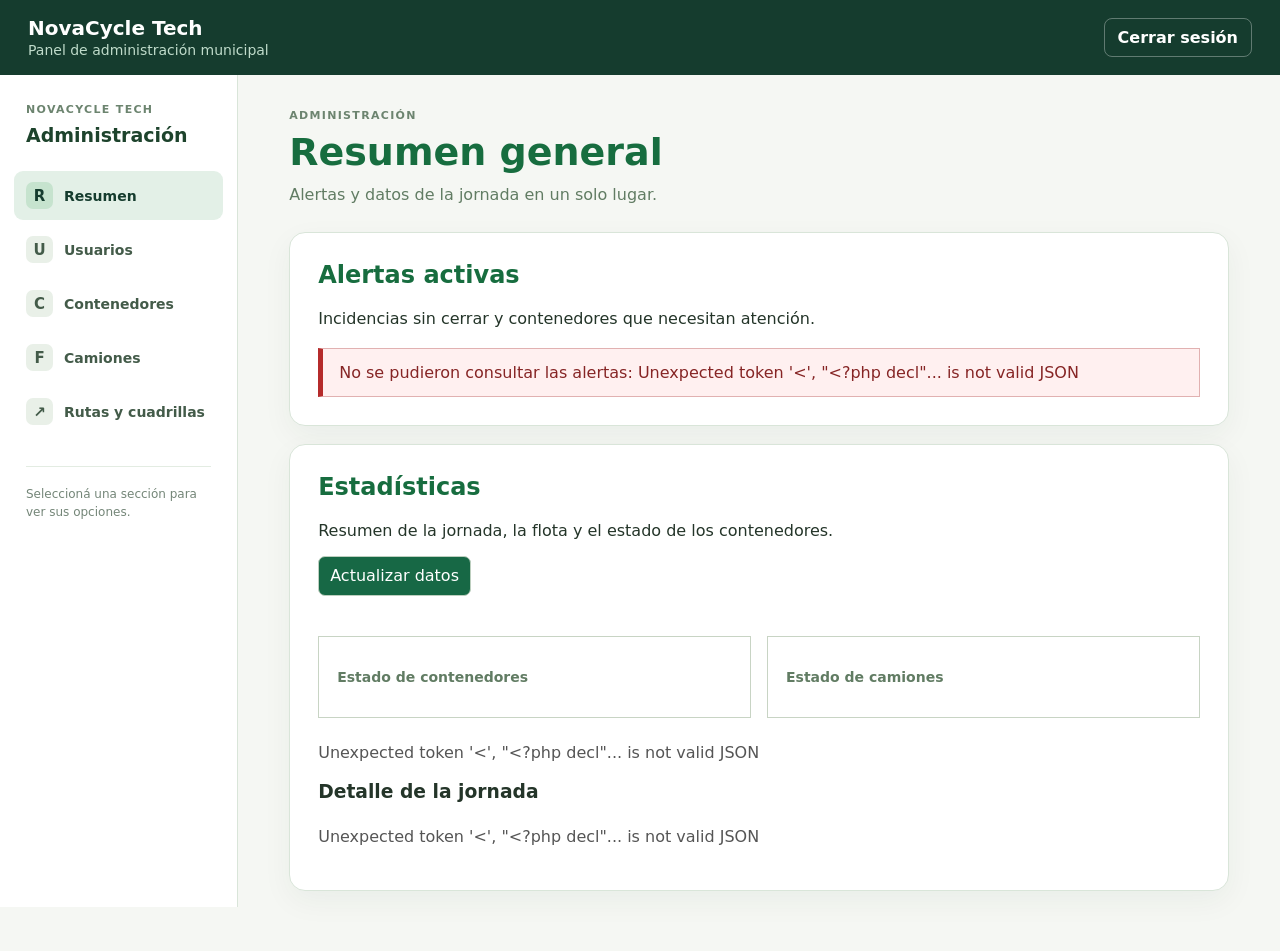
==== commit 42a65e72: "Renovar interfaz y agregar phpMyAdmin a Docker" ====
--- a/.github/workflows/Frontend/admin.html
+++ b/.github/workflows/Frontend/admin.html
@@ -4,7 +4,7 @@
     <meta charset="UTF-8" />
     <meta name="viewport" content="width=device-width, initial-scale=1.0" />
     <title>Administración | NovaCycle Tech</title>
-    <link rel="stylesheet" href="admin.css?v=7" />
+    <link rel="stylesheet" href="admin.css?v=8" />
   </head>
 
   <body>
--- a/.github/workflows/Frontend/admin.css
+++ b/.github/workflows/Frontend/admin.css
@@ -1,8 +1,16 @@
+:root {
+  --verde: #176845;
+  --verde-oscuro: #153c2e;
+  --borde: #d9e5d9;
+}
+
+* { box-sizing: border-box; }
+
 body {
   margin: 0;
-  background-color: #f3f7f2;
+  background-color: #f5f7f3;
   color: #243529;
-  font-family: Arial, sans-serif;
+  font-family: system-ui, -apple-system, BlinkMacSystemFont, "Segoe UI", sans-serif;
 }
 
 header {
@@ -11,8 +19,7 @@
   align-items: center;
   gap: 18px;
   padding: 16px 28px;
-  border-bottom: 1px solid #dce7da;
-  background-color: white;
+  background-color: var(--verde-oscuro);
   position: sticky;
   top: 0;
   z-index: 10;
@@ -20,20 +27,25 @@
 
 header strong {
   display: block;
-  color: #187344;
+  color: #fff;
   font-size: 20px;
 }
 
 header span {
-  color: #555;
+  color: #bfdbca;
   font-size: 14px;
 }
 
 header a {
-  color: #187344;
+  padding: 9px 13px;
+  border: 1px solid rgba(255, 255, 255, .32);
+  border-radius: 8px;
+  color: #fff;
   font-weight: bold;
   text-decoration: none;
 }
+
+header a:hover { background: rgba(255, 255, 255, .12); }
 
 .layout-admin {
   display: grid;
@@ -48,7 +60,7 @@
   box-sizing: border-box;
   height: calc(100vh - 68px);
   padding: 28px 14px;
-  border-right: 1px solid #dce7da;
+  border-right: 1px solid var(--borde);
   background: #fff;
 }
 
@@ -93,8 +105,8 @@
 }
 
 .navegacion-admin a.activo {
-  background: #dff0e3;
-  color: #135b35;
+  background: #e3f0e7;
+  color: var(--verde-oscuro);
 }
 
 .navegacion-admin a span {
@@ -156,10 +168,10 @@
   max-width: 100%;
   margin-top: 18px;
   padding: 28px;
-  border: 1px solid #dce7da;
-  border-radius: 14px;
+  border: 1px solid var(--borde);
+  border-radius: 16px;
   background: #fff;
-  box-shadow: 0 8px 28px rgba(26, 73, 41, 0.04);
+  box-shadow: 0 10px 30px rgba(21, 60, 46, 0.05);
   overflow-x: auto;
 }
 
@@ -182,8 +194,8 @@
   gap: 10px;
   max-width: 700px;
   padding: 18px;
-  border: 1px solid #c8d4c4;
-  background-color: #f9fcf8;
+  border: 1px solid var(--borde);
+  background-color: #f8fbf8;
   border-radius: 10px;
 }
 
@@ -228,11 +240,15 @@
 input,
 select,
 button {
+  min-height: 40px;
   padding: 9px 11px;
-  border: 1px solid #abc0ad;
+  border: 1px solid #bdcfbf;
   border-radius: 7px;
   font: inherit;
 }
+
+input,
+select { background: #fff; color: #243529; }
 
 input:focus-visible,
 select:focus-visible,
@@ -243,13 +259,13 @@
 }
 
 button {
-  background-color: #187344;
+  background-color: var(--verde);
   color: white;
   cursor: pointer;
 }
 
 button:hover {
-  background-color: #006b00;
+  background-color: #105537;
 }
 
 button:disabled,
